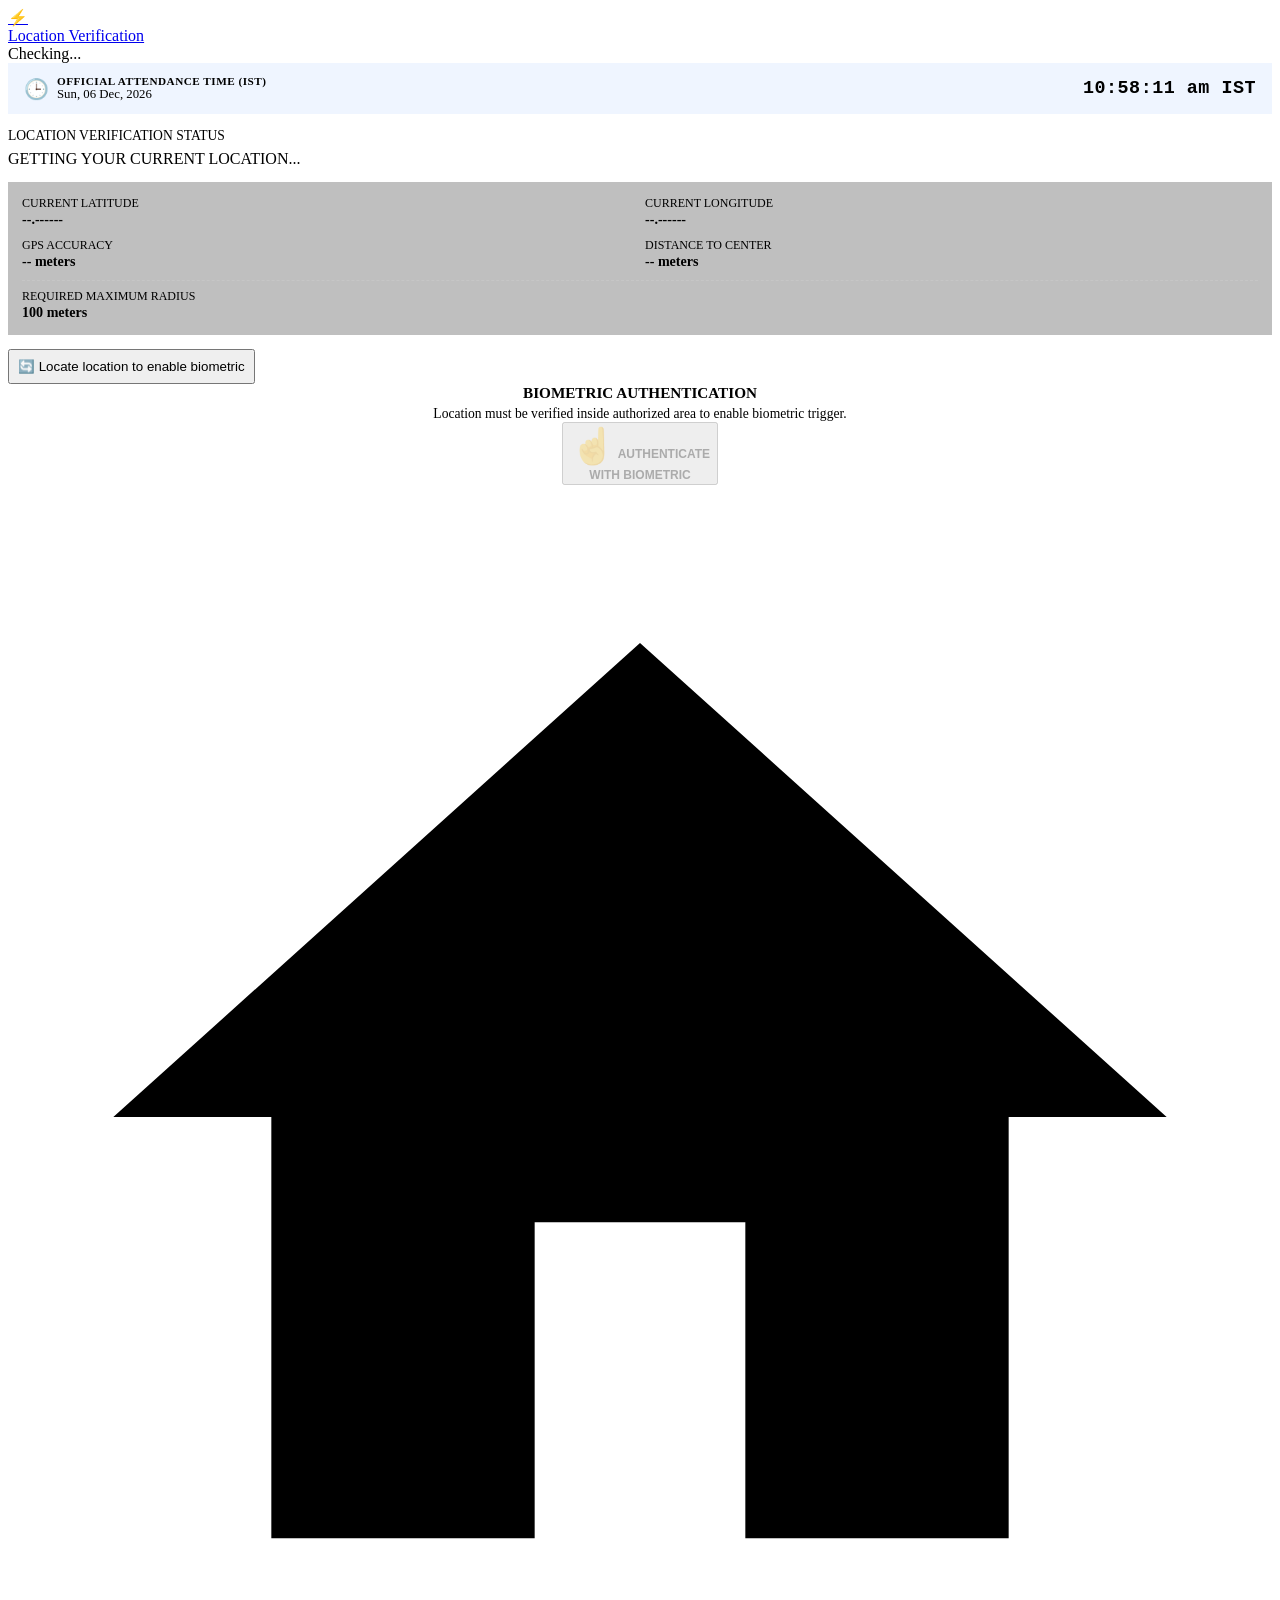
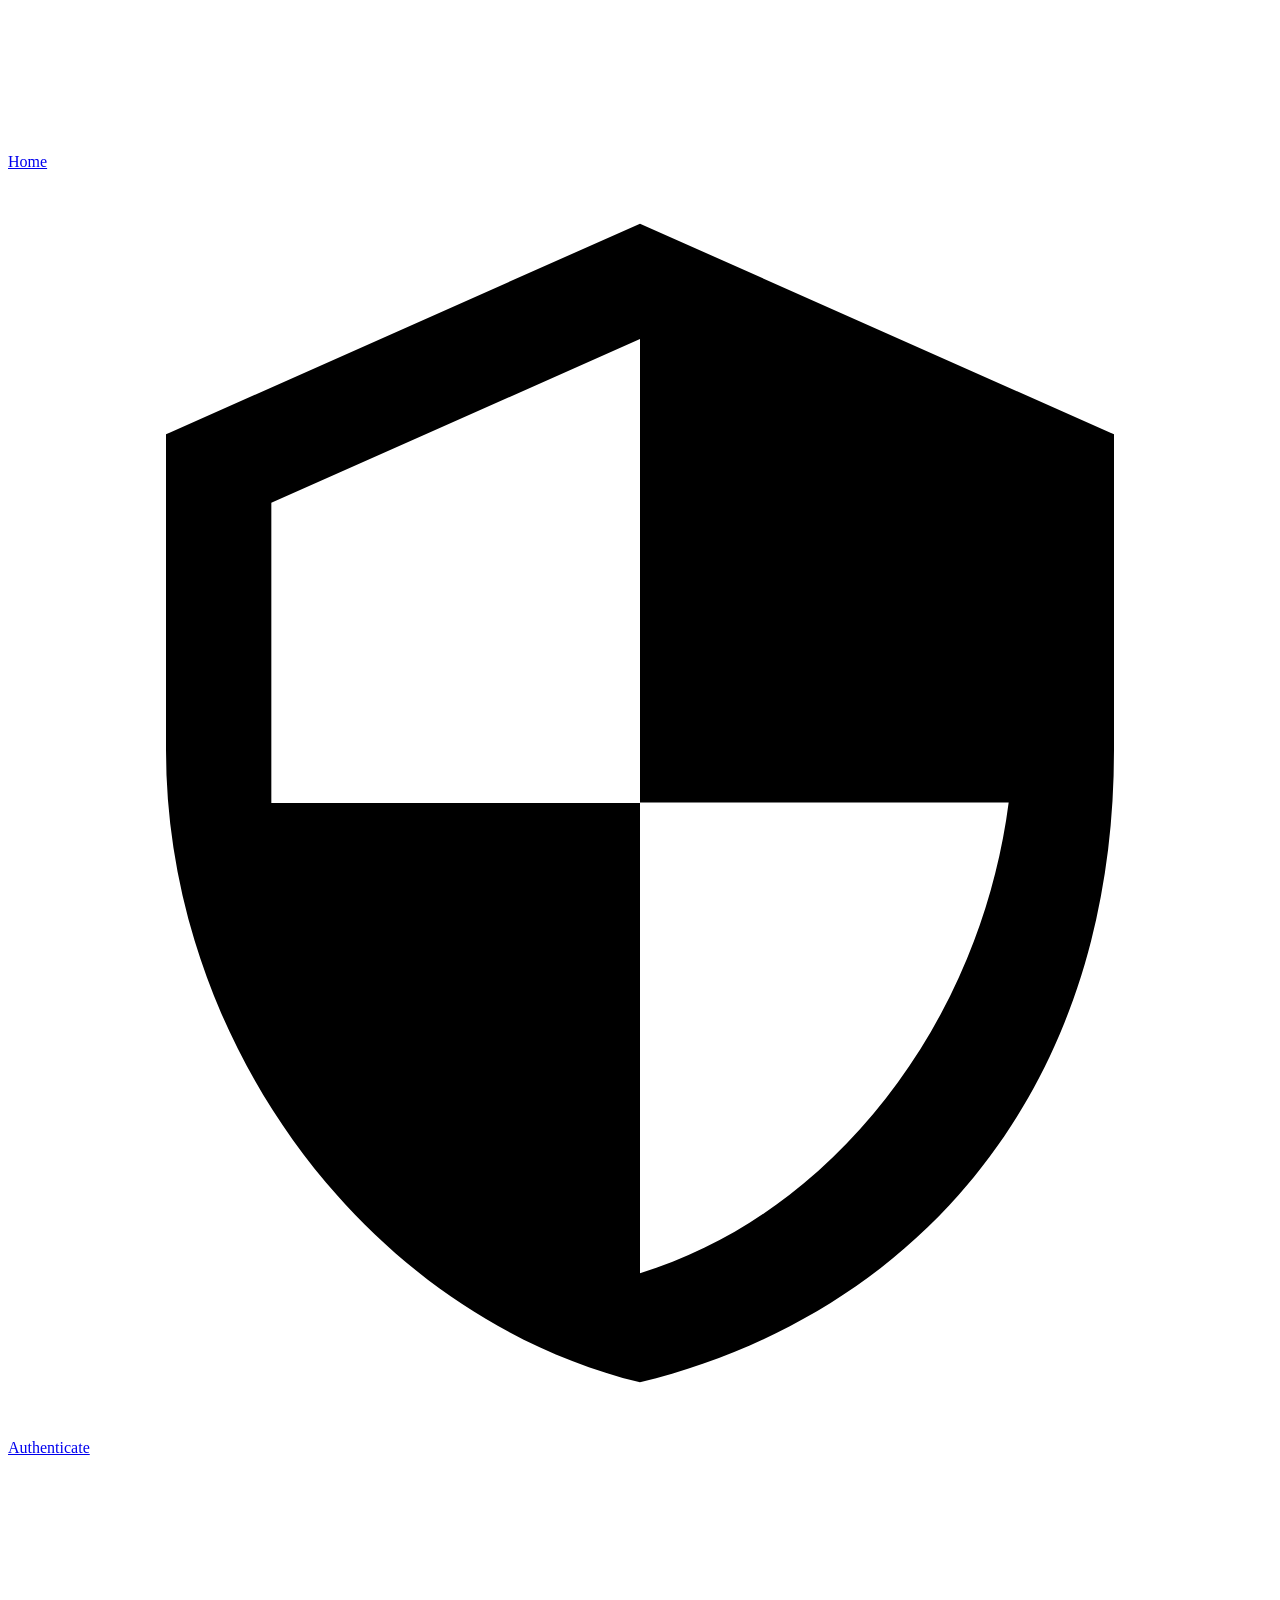
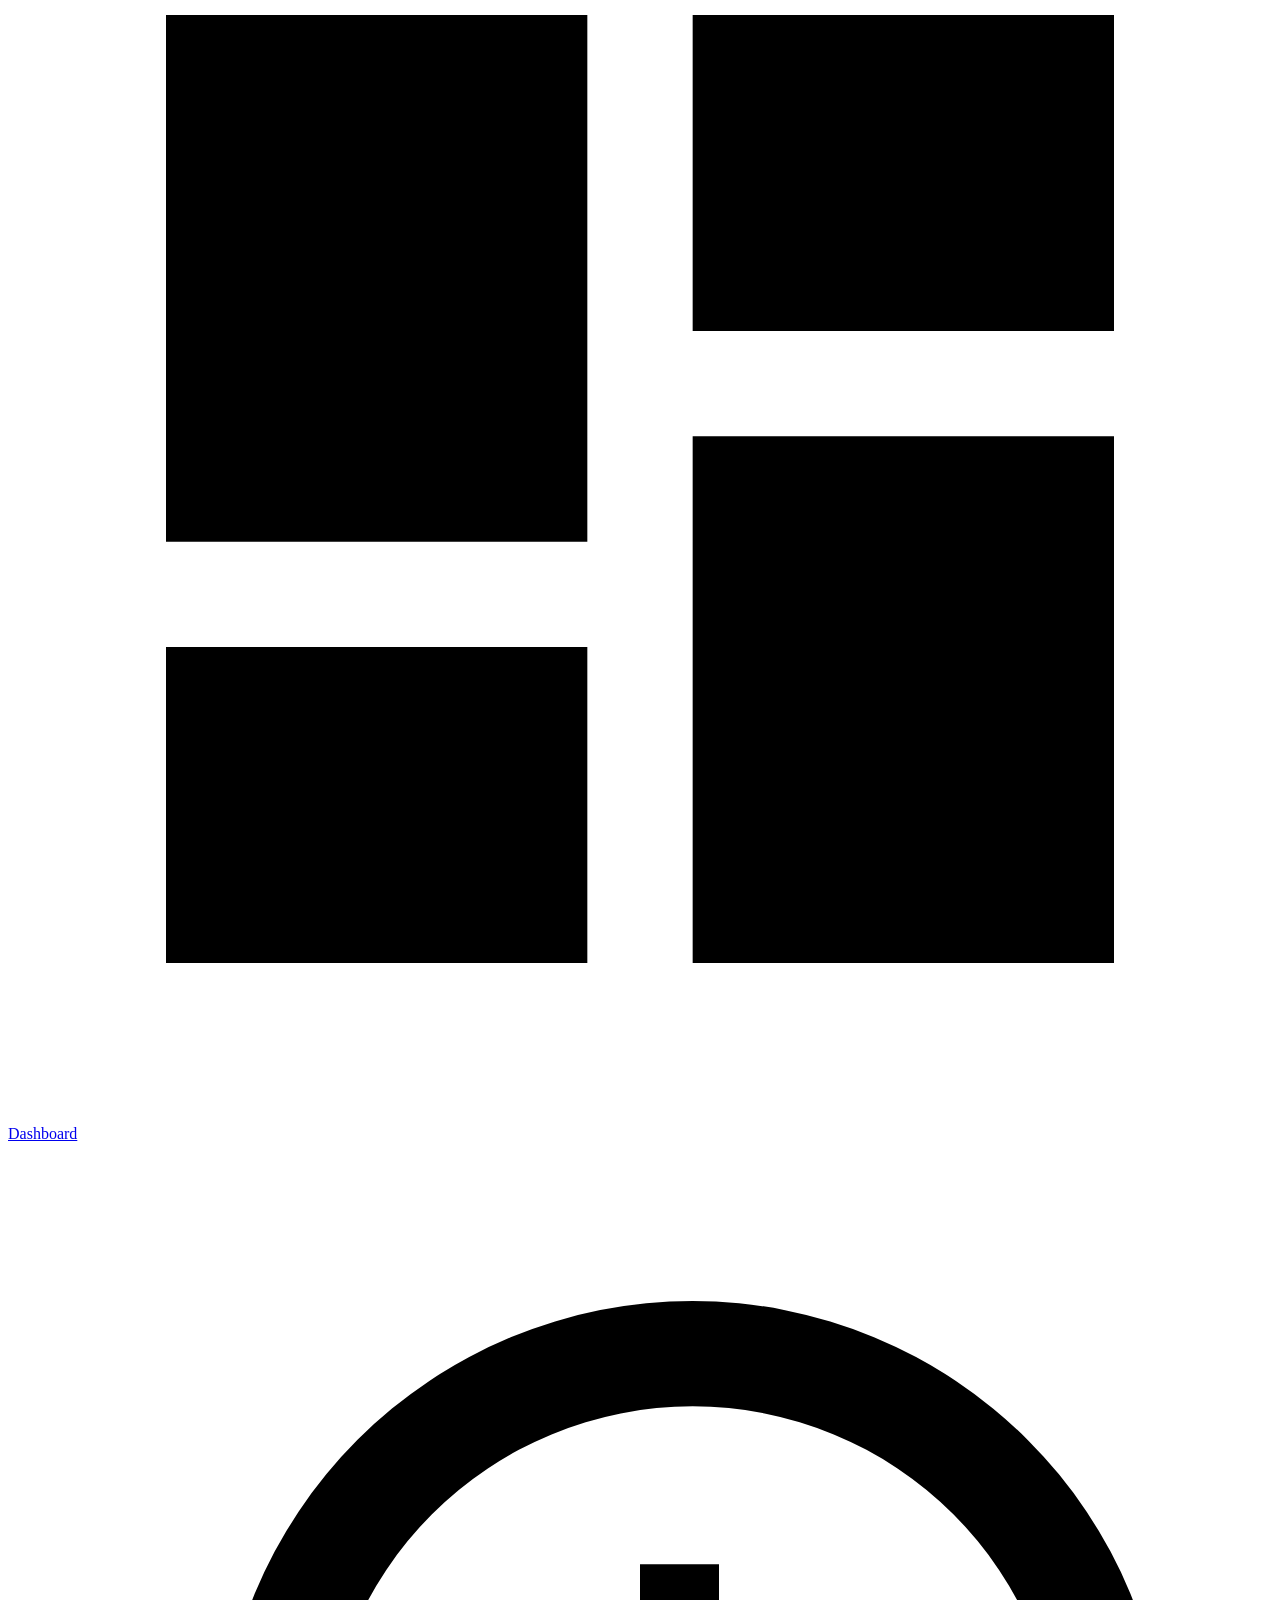
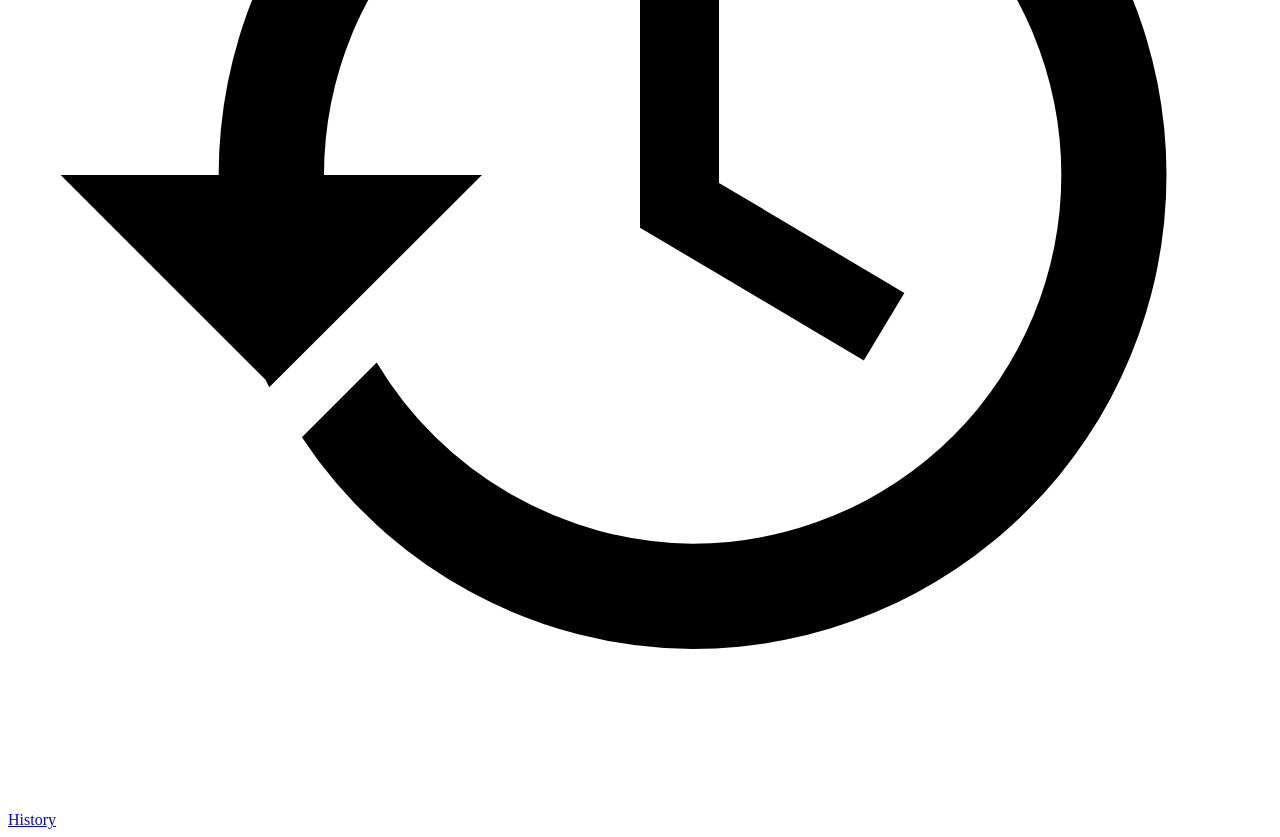
==== frontend/authenticate.html @ 59e49fab "feat: display live Indian Standard Time (IST) clock on login and authentication pages" ====
<!DOCTYPE html>
<html lang="en">
<head>
  <meta charset="UTF-8">
  <meta name="viewport" content="width=device-width, initial-scale=1.0, maximum-scale=1.0, user-scalable=no">
  <title>Location Verification & Biometric Auth — FXEC BIOMETRIC</title>
  <link rel="manifest" href="/manifest.json">
  <meta name="theme-color" content="#0d1117">
  <link rel="stylesheet" href="/css/main.css">
  <link rel="stylesheet" href="/css/components.css">
</head>
<body>

  <header class="top-header">
    <a href="/" class="brand">
      <div class="brand-icon">⚡</div>
      <span>Location Verification</span>
    </a>
    <div style="display: flex; gap: 10px; align-items: center;">
      <div id="topUserBadge" class="user-badge">Checking...</div>
      <button id="topLogoutBtn" onclick="App.logout()" class="btn btn-skyblue" style="display: none; width: auto; padding: 6px 14px; font-size: 0.8rem; border-radius: var(--radius-full);">
        🚪 Logout
      </button>
    </div>
  </header>

  <main class="app-container">
    <div id="alertContainer"></div>

    <!-- Live Indian Standard Time (IST) Banner -->
    <div class="card" style="margin-bottom: 14px; padding: 12px 16px; background: rgba(59, 130, 246, 0.08); border-color: rgba(59, 130, 246, 0.25); display: flex; justify-content: space-between; align-items: center;">
      <div style="display: flex; align-items: center; gap: 8px;">
        <span style="font-size: 1.25rem;">🕒</span>
        <div>
          <div style="font-size: 0.7rem; color: var(--text-dim); font-weight: 700; letter-spacing: 0.5px;">OFFICIAL ATTENDANCE TIME (IST)</div>
          <div id="liveAuthIstDate" style="font-size: 0.8rem; color: var(--text-muted); font-weight: 500;">--</div>
        </div>
      </div>
      <div id="liveAuthIstTime" style="font-size: 1.15rem; font-weight: 700; font-family: monospace; color: var(--primary); letter-spacing: 0.5px;">
        --:--:-- IST
      </div>
    </div>

    <!-- Location Status Banner & Details Card -->
    <div class="card location-status-card">
      <div style="font-size: 0.85rem; color: var(--text-muted); margin-bottom: 6px;">LOCATION VERIFICATION STATUS</div>
      
      <div id="statusIndicator" class="status-indicator loading">
        <span class="spinner"></span>
        <span>GETTING YOUR CURRENT LOCATION...</span>
      </div>

      <div style="display: grid; grid-template-columns: 1fr 1fr; gap: 10px; margin-top: 14px; text-align: left; font-size: 0.88rem; background: rgba(0,0,0,0.25); padding: 14px; border-radius: var(--radius-md);">
        <div>
          <span style="color: var(--text-dim); display: block; font-size: 0.75rem;">CURRENT LATITUDE</span>
          <strong id="valLatitude">--.------</strong>
        </div>
        <div>
          <span style="color: var(--text-dim); display: block; font-size: 0.75rem;">CURRENT LONGITUDE</span>
          <strong id="valLongitude">--.------</strong>
        </div>
        <div>
          <span style="color: var(--text-dim); display: block; font-size: 0.75rem;">GPS ACCURACY</span>
          <strong id="valAccuracy">-- meters</strong>
        </div>
        <div>
          <span style="color: var(--text-dim); display: block; font-size: 0.75rem;">DISTANCE TO CENTER</span>
          <strong id="valDistance" style="color: var(--primary);">-- meters</strong>
        </div>
        <div style="grid-column: span 2; border-top: 1px dashed rgba(255,255,255,0.1); padding-top: 8px;">
          <span style="color: var(--text-dim); display: block; font-size: 0.75rem;">REQUIRED MAXIMUM RADIUS</span>
          <strong id="valRequiredRadius">100 meters</strong>
        </div>
      </div>

      <button id="btnRefreshGeo" class="btn btn-secondary" style="margin-top: 14px; padding: 8px;">
        🔄 Locate location to enable biometric
      </button>
    </div>

    <!-- Biometric Touch Button Card -->
    <div class="card" style="text-align: center;">
      <div style="font-size: 0.95rem; font-weight: 600; margin-bottom: 4px;">BIOMETRIC AUTHENTICATION</div>
      <div id="biometricInstruction" style="font-size: 0.85rem; color: var(--text-muted);">
        Location must be verified inside authorized area to enable biometric trigger.
      </div>

      <button id="btnBiometricTrigger" class="biometric-touch-target disabled" disabled>
        <span style="font-size: 2.2rem; margin-bottom: 4px;">☝️</span>
        <span style="font-size: 0.75rem; font-weight: 700; text-align: center; line-height: 1.2;">AUTHENTICATE<br>WITH BIOMETRIC</span>
      </button>
    </div>
  </main>

  <nav class="bottom-nav">
    <a href="/index.html" class="nav-item">
      <svg viewBox="0 0 24 24"><path d="M10 20v-6h4v6h5v-8h3L12 3 2 12h3v8z"/></svg>
      <span>Home</span>
    </a>
    <a href="/authenticate.html" class="nav-item active">
      <svg viewBox="0 0 24 24"><path d="M12 1L3 5v6c0 5.55 3.84 10.74 9 12 5.16-1.26 9-5.45 9-12V5l-9-4zm0 10.99h7c-.53 4.12-3.28 7.79-7 8.94V12H5V6.3l7-3.11v8.8z"/></svg>

      <span>Authenticate</span>
    </a>
    <a href="/dashboard.html" class="nav-item">
      <svg viewBox="0 0 24 24"><path d="M3 13h8V3H3v10zm0 8h8v-6H3v6zm10 0h8V11h-8v10zm0-18v6h8V3h-8z"/></svg>
      <span>Dashboard</span>
    </a>
    <a href="/history.html" class="nav-item">
      <svg viewBox="0 0 24 24"><path d="M13 3a9 9 0 00-9 9H1l3.89 3.89.07.14L9 12H6a7 7 0 117 7 7.07 7.07 0 01-6-3.44l-1.42 1.42A8.95 8.95 0 0013 21a9 9 0 000-18zm-1 5v5l4.25 2.52.77-1.28-3.52-2.09V8z"/></svg>
      <span>History</span>
    </a>
  </nav>

  <script src="/js/api.js?v=2.1.0"></script>
  <script src="/js/geo.js?v=2.1.0"></script>
  <script src="/js/webauthn.js?v=2.1.0"></script>
  <script src="/js/app.js?v=2.1.0"></script>
  <script>
    let currentPosData = null;
    let currentUserData = null;

    function updateAuthIstClock() {
      const now = new Date();
      const timeStr = now.toLocaleTimeString('en-IN', {
        timeZone: 'Asia/Kolkata',
        hour: '2-digit',
        minute: '2-digit',
        second: '2-digit',
        hour12: true
      });
      const dateStr = now.toLocaleDateString('en-IN', {
        timeZone: 'Asia/Kolkata',
        weekday: 'short',
        day: '2-digit',
        month: 'short',
        year: 'numeric'
      });
      const timeEl = document.getElementById('liveAuthIstTime');
      const dateEl = document.getElementById('liveAuthIstDate');
      if (timeEl) timeEl.textContent = `${timeStr} IST`;
      if (dateEl) dateEl.textContent = dateStr;
    }
    updateAuthIstClock();
    setInterval(updateAuthIstClock, 1000);

    document.addEventListener('DOMContentLoaded', async () => {
      updateAuthIstClock();
      // Check session
      try {
        const res = await API.getCurrentUser();
        if (res.authenticated && res.user) {
          currentUserData = res.user;
        }
      } catch (e) {}

      // Initial GPS detection
      await checkUserLocation();

      document.getElementById('btnRefreshGeo').addEventListener('click', checkUserLocation);
      document.getElementById('btnBiometricTrigger').addEventListener('click', triggerBiometricAuth);
    });

    async function checkUserLocation() {
      const indicator = document.getElementById('statusIndicator');
      const btnAuth = document.getElementById('btnBiometricTrigger');
      const instruction = document.getElementById('biometricInstruction');

      indicator.className = 'status-indicator loading';
      indicator.innerHTML = '<span class="spinner"></span><span>GETTING YOUR CURRENT LOCATION...</span>';

      // Pre-fill from cached position if available for instant UI feedback
      if (GeoService._lastKnownPosition) {
        document.getElementById('valLatitude').textContent = GeoService._lastKnownPosition.latitude.toFixed(6);
        document.getElementById('valLongitude').textContent = GeoService._lastKnownPosition.longitude.toFixed(6);
        document.getElementById('valAccuracy').textContent = `${GeoService._lastKnownPosition.accuracy.toFixed(1)}m`;
      } else {
        document.getElementById('valLatitude').textContent = '--.------';
        document.getElementById('valLongitude').textContent = '--.------';
        document.getElementById('valAccuracy').textContent = '-- meters';
        document.getElementById('valDistance').textContent = '-- meters';
      }

      btnAuth.classList.add('disabled');
      btnAuth.disabled = true;

      // Friendly progress update if device GPS takes more than 2.5 seconds
      const slowTimer = setTimeout(() => {
        if (indicator.classList.contains('loading')) {
          indicator.innerHTML = '<span class="spinner"></span><span>CONNECTING TO SATELLITES & GPS...</span>';
          instruction.textContent = 'Please ensure your device Location / GPS is turned ON in settings.';
        }
      }, 2500);

      try {
        currentPosData = await GeoService.getCurrentPosition();
        clearTimeout(slowTimer);
        
        document.getElementById('valLatitude').textContent = currentPosData.latitude.toFixed(6);
        document.getElementById('valLongitude').textContent = currentPosData.longitude.toFixed(6);
        document.getElementById('valAccuracy').textContent = `${currentPosData.accuracy.toFixed(1)}m`;

        // Pre-flight check on backend
        const verifyRes = await API.verifyLocation(currentPosData);
        if (!verifyRes.success) throw new Error(verifyRes.message);

        const locResult = verifyRes.result;
        document.getElementById('valRequiredRadius').textContent = `${locResult.required_radius} meters`;
        
        if (locResult.distance_meters !== null) {
          document.getElementById('valDistance').textContent = `${locResult.distance_meters} meters`;
        }

        if (locResult.is_inside) {
          indicator.className = 'status-indicator inside';
          indicator.innerHTML = '✓ INSIDE AUTHORIZED AREA';
          
          btnAuth.classList.remove('disabled');
          btnAuth.disabled = false;
          instruction.textContent = 'Location verified! Tap the button to complete biometric authentication.';
          instruction.style.color = 'var(--success)';
        } else {
          indicator.className = 'status-indicator outside';
          indicator.innerHTML = '✕ OUTSIDE AUTHORIZED AREA';
          
          btnAuth.classList.add('disabled');
          btnAuth.disabled = true;
          instruction.textContent = locResult.message;
          instruction.style.color = 'var(--danger)';
        }
      } catch (err) {
        clearTimeout(slowTimer);
        indicator.className = 'status-indicator outside';
        indicator.innerHTML = `✕ LOCATION ERROR`;
        instruction.textContent = err.message;
        App.showAlert(err.message, 'danger');
      }
    }

    async function triggerBiometricAuth() {
      if (!currentPosData) {
        App.showAlert('Current position not available. Refresh location.', 'danger');
        return;
      }

      const targetUserId = currentUserData ? currentUserData.user_id : 'admin';

      try {
        App.showAlert('Contacting server & validating geofence coordinates...', 'info');
        
        // 1. Get WebAuthn Login Options from Server (with independent server-side geofence validation)
        const optRes = await API.getWebAuthnLoginOptions(targetUserId, currentPosData);

        if (!optRes.success) {
          if (optRes.message && optRes.message.includes('No biometric passkey registered')) {
            const enrollNow = confirm('No biometric passkey is enrolled for your account on this device. Would you like to register your device biometric in 1 step now?');
            if (enrollNow) {
              App.showAlert('Scan fingerprint / Face ID to register this device...', 'info');
              const regRes = await WebAuthnService.enrollPasskeyForUser(targetUserId);
              if (regRes.success) {
                App.showAlert('🎉 Passkey enrolled! Now initiating biometric authentication...', 'success');
                setTimeout(triggerBiometricAuth, 800);
                return;
              }
            }
          }
          throw new Error(optRes.message || 'Server rejected location or options.');
        }

        App.showAlert('Please scan Fingerprint / Face ID on your device...', 'info');

        // 2. Client WebAuthn Assertion
        const credential = await WebAuthnService.authenticatePasskey(optRes.options);

        App.showAlert('Verifying WebAuthn biometric assertion on server...', 'info');

        // 3. Server Assertion Verification & Attendance Logging
        const verifyRes = await API.verifyWebAuthnLogin(credential, currentPosData);

        if (verifyRes.success) {
          App.showAlert('🎉 Biometric authentication successful! Attendance recorded.', 'success');
          setTimeout(() => {
            window.location.href = '/history.html';
          }, 1500);
        }
      } catch (err) {
        App.showAlert(`Biometric authentication failed: ${err.message}`, 'danger');
      }
    }
  </script>
</body>
</html>
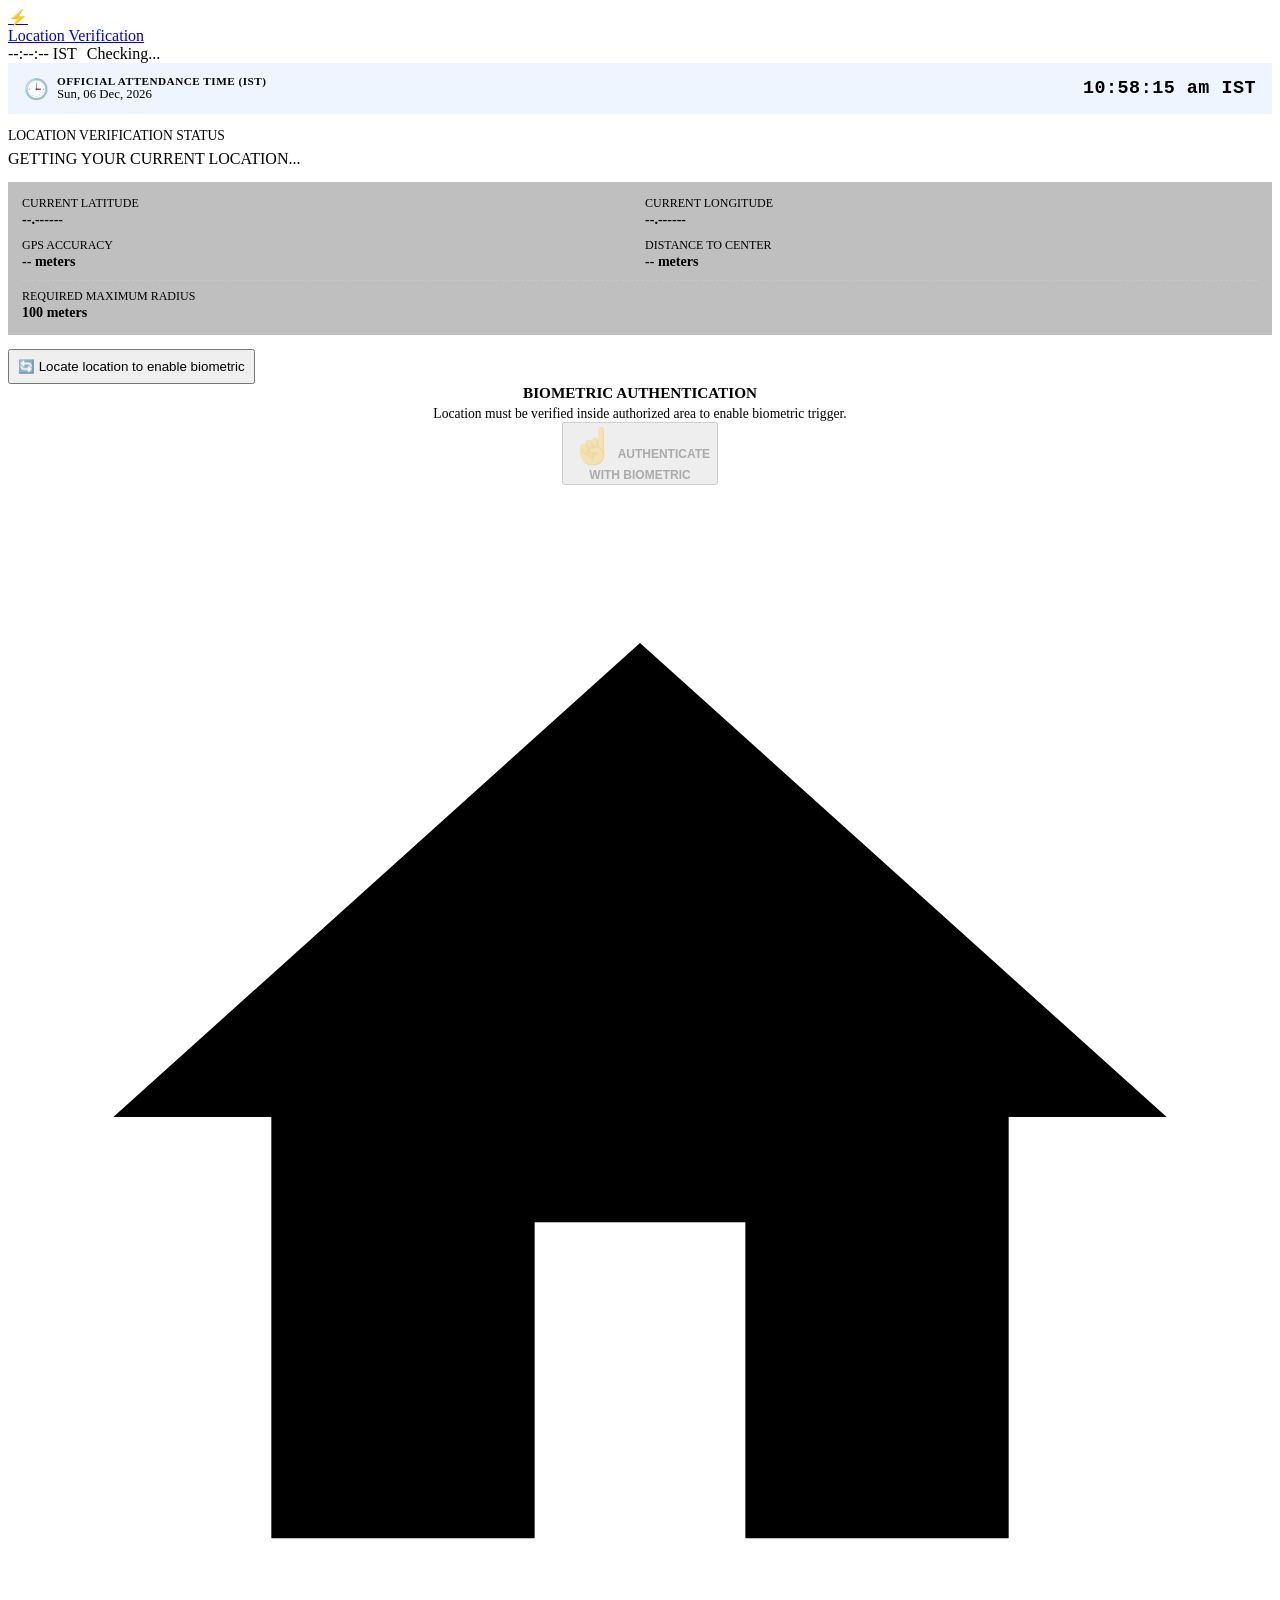
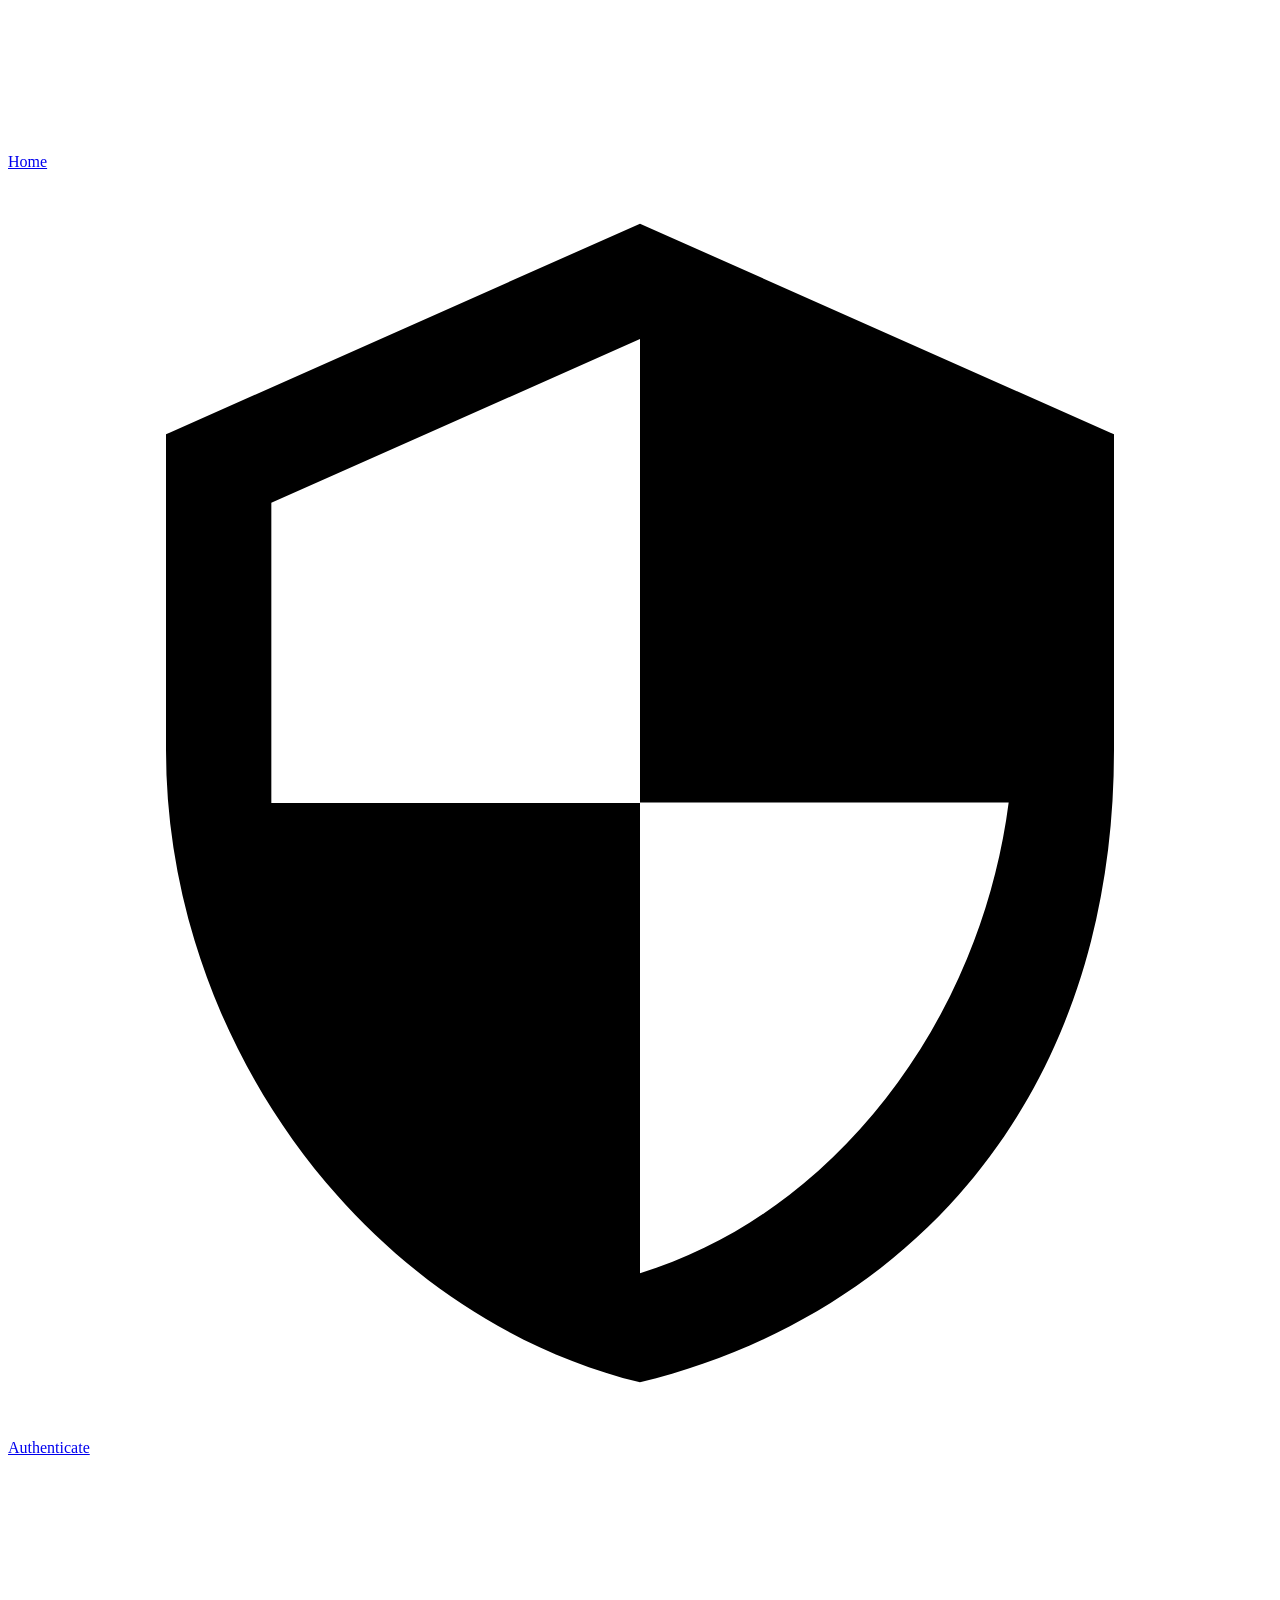
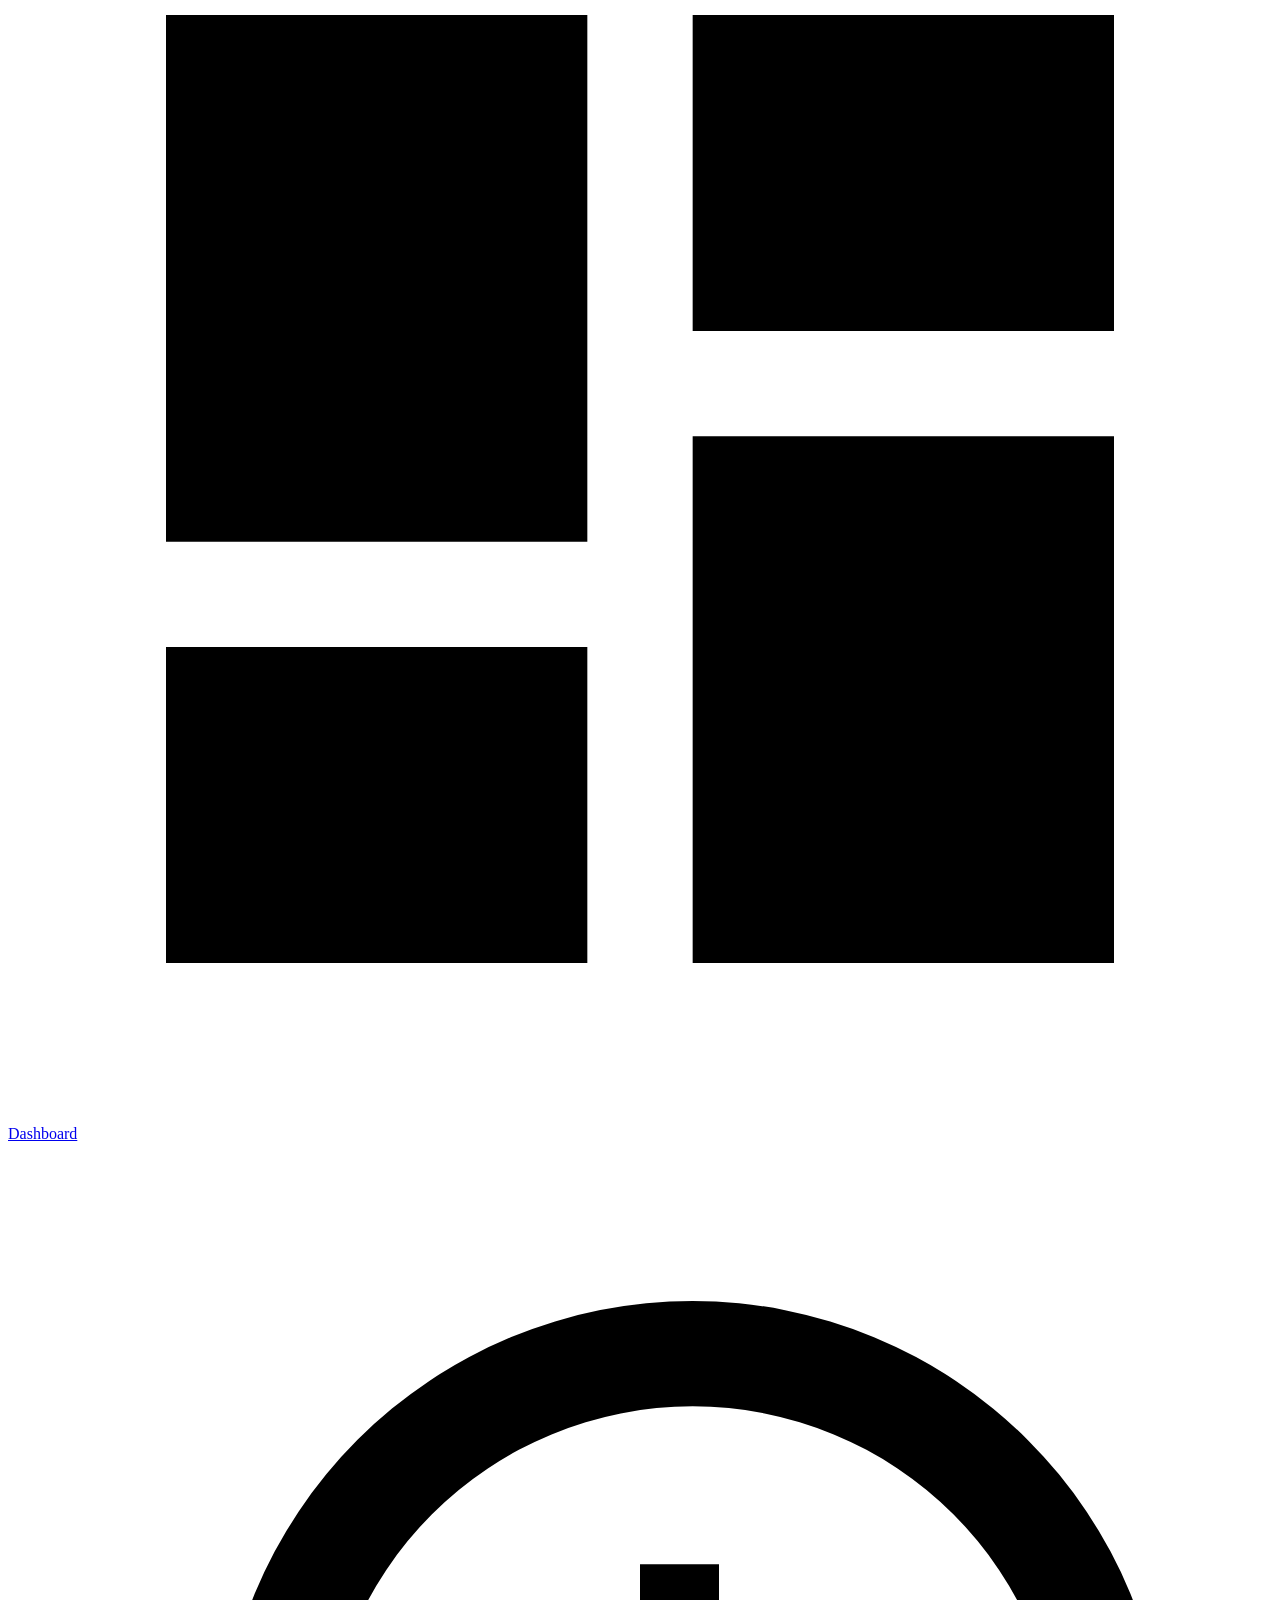
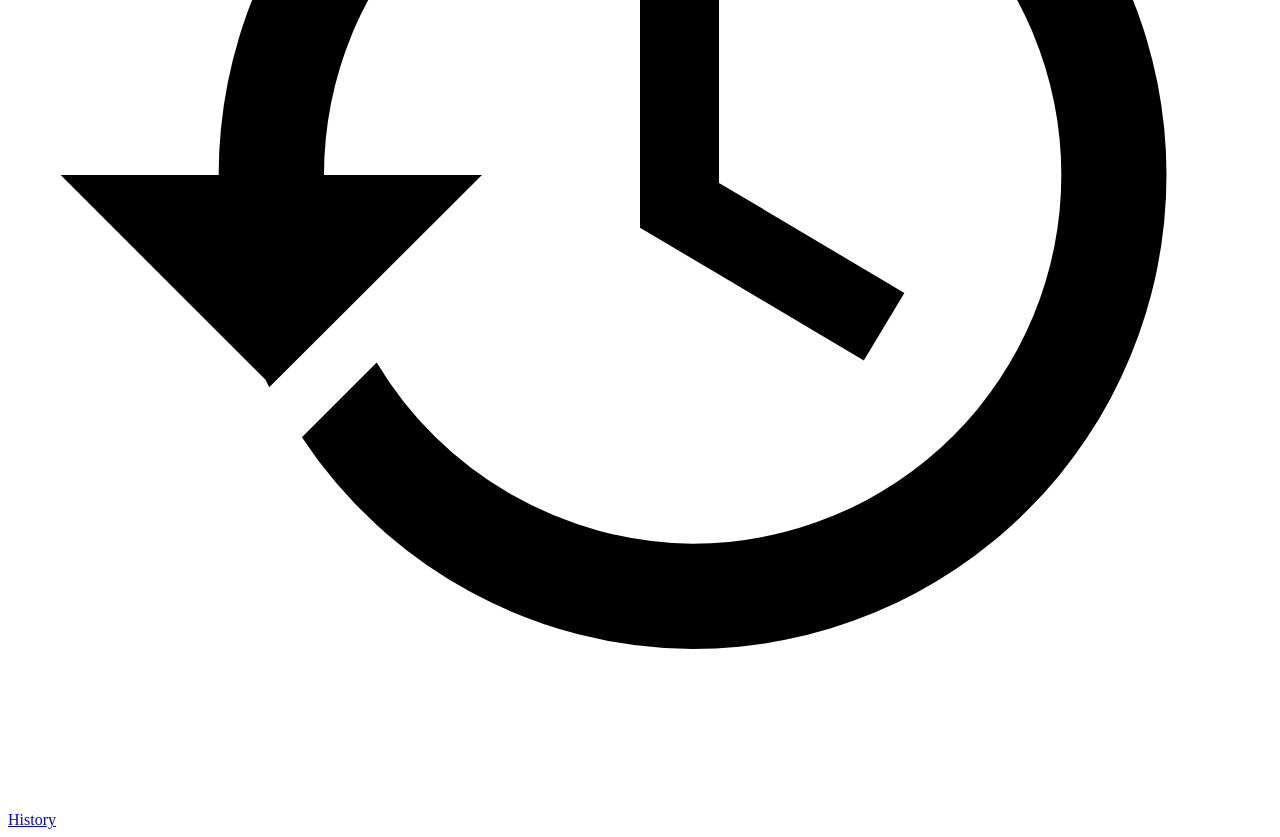
==== commit 0c2688ec: "fix: enable global real-time IST clock across all headers, cards, and purge service worker cache" ====
--- a/frontend/authenticate.html
+++ b/frontend/authenticate.html
@@ -17,6 +17,10 @@
       <span>Location Verification</span>
     </a>
     <div style="display: flex; gap: 10px; align-items: center;">
+      <div class="header-ist-clock">
+        <span class="clock-dot"></span>
+        <span class="header-ist-clock-time">--:--:-- IST</span>
+      </div>
       <div id="topUserBadge" class="user-badge">Checking...</div>
       <button id="topLogoutBtn" onclick="App.logout()" class="btn btn-skyblue" style="display: none; width: auto; padding: 6px 14px; font-size: 0.8rem; border-radius: var(--radius-full);">
         🚪 Logout
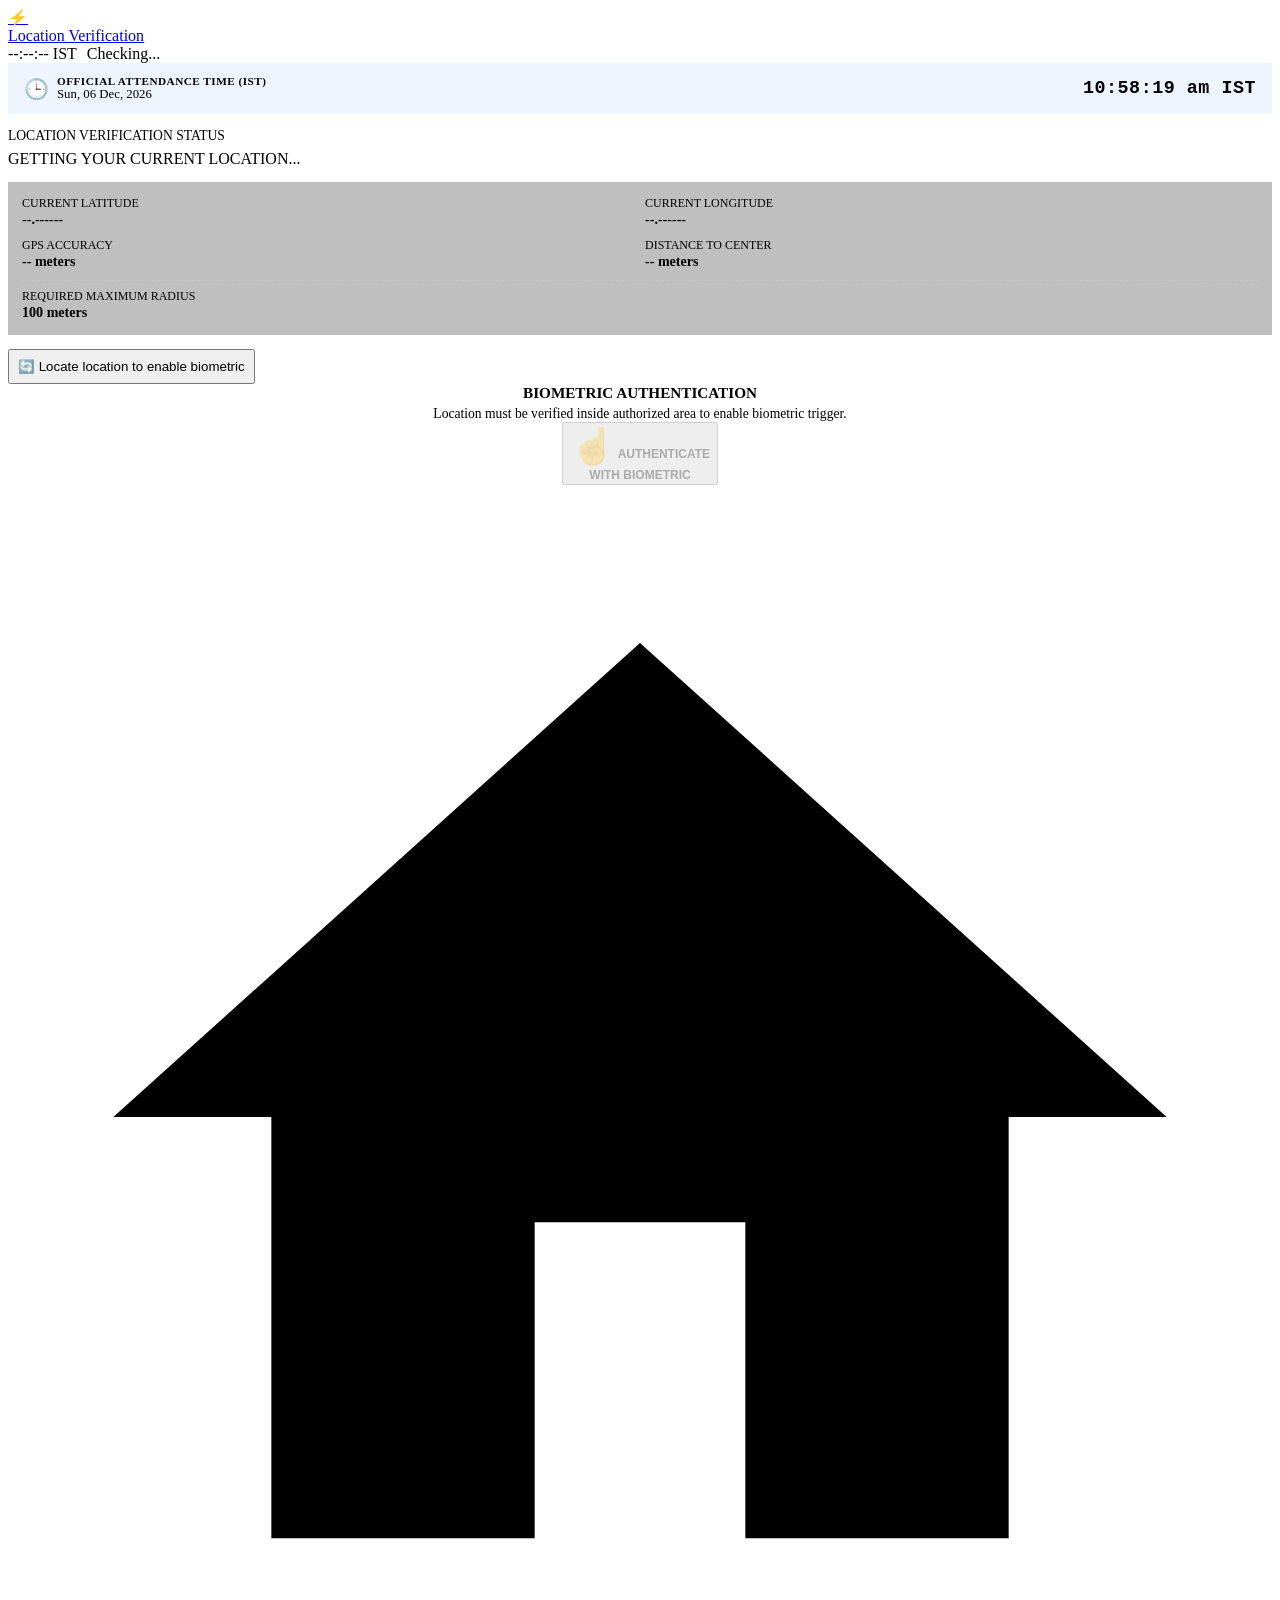
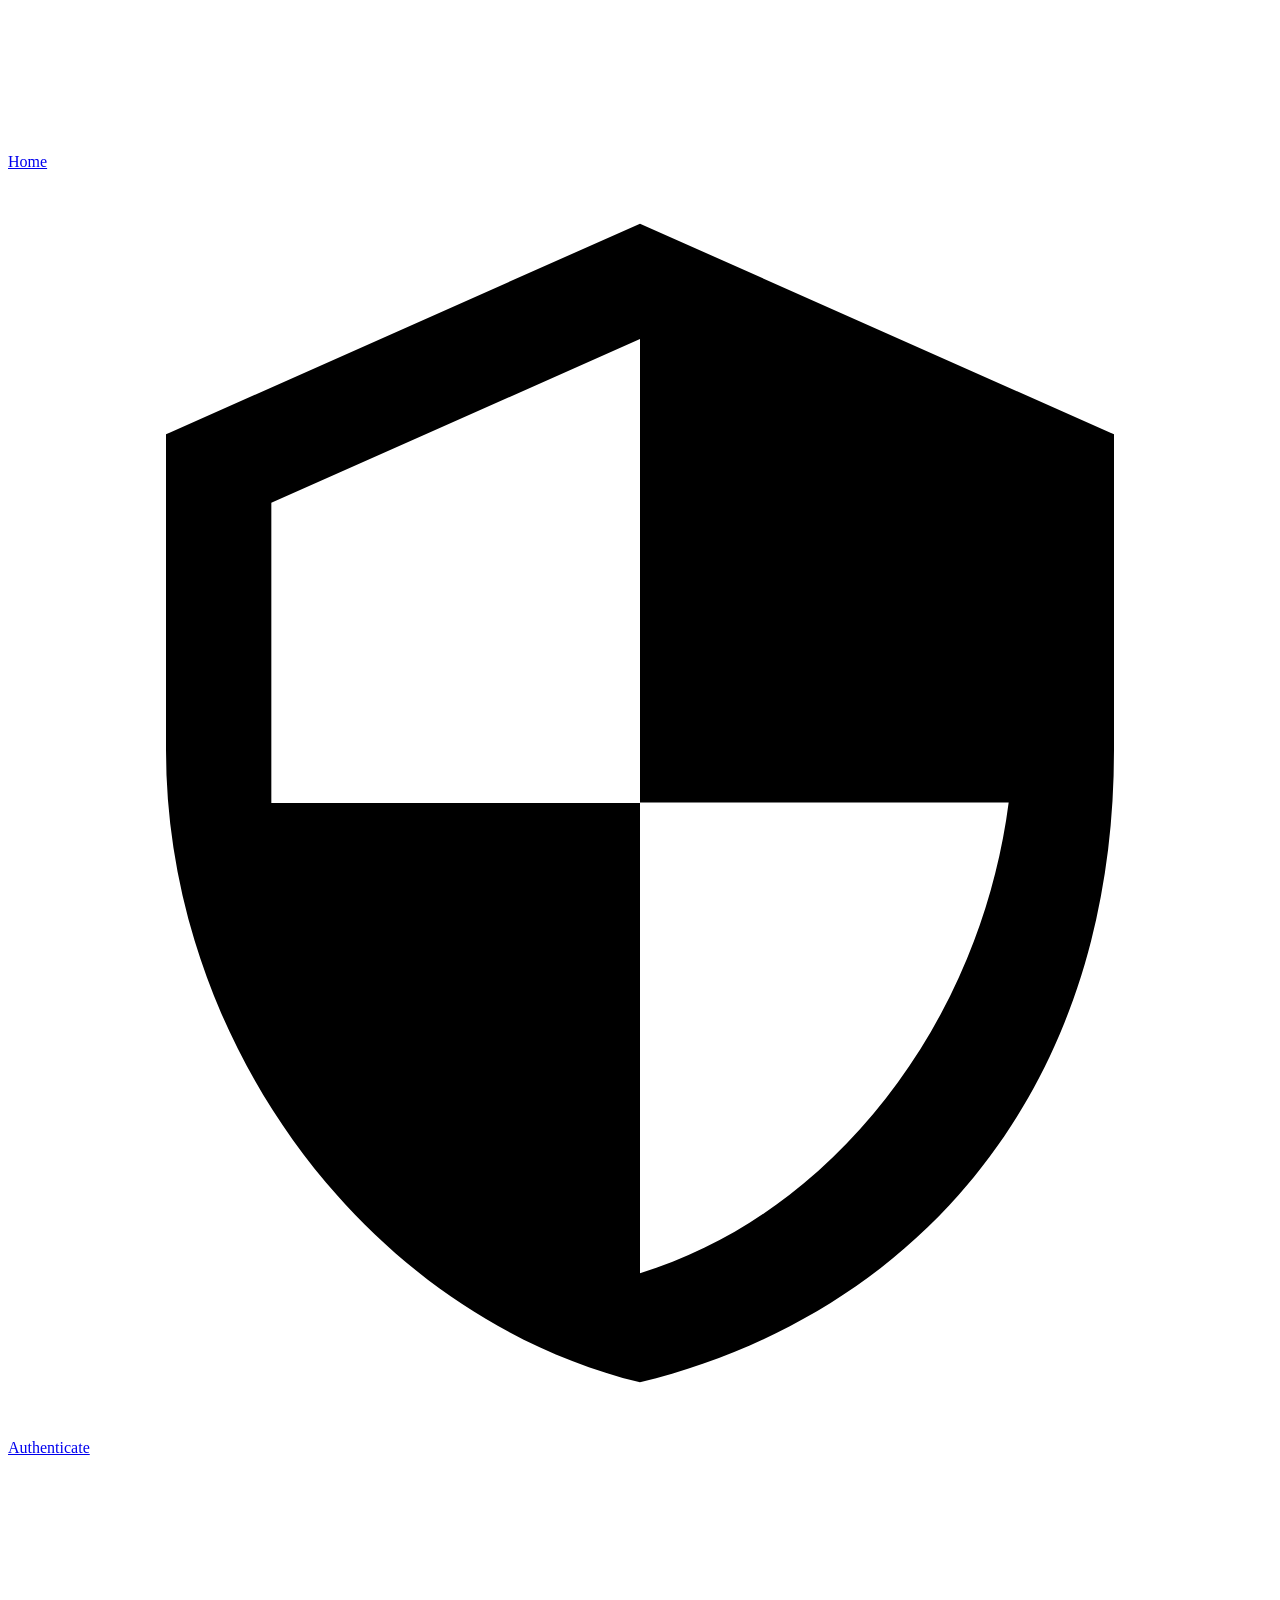
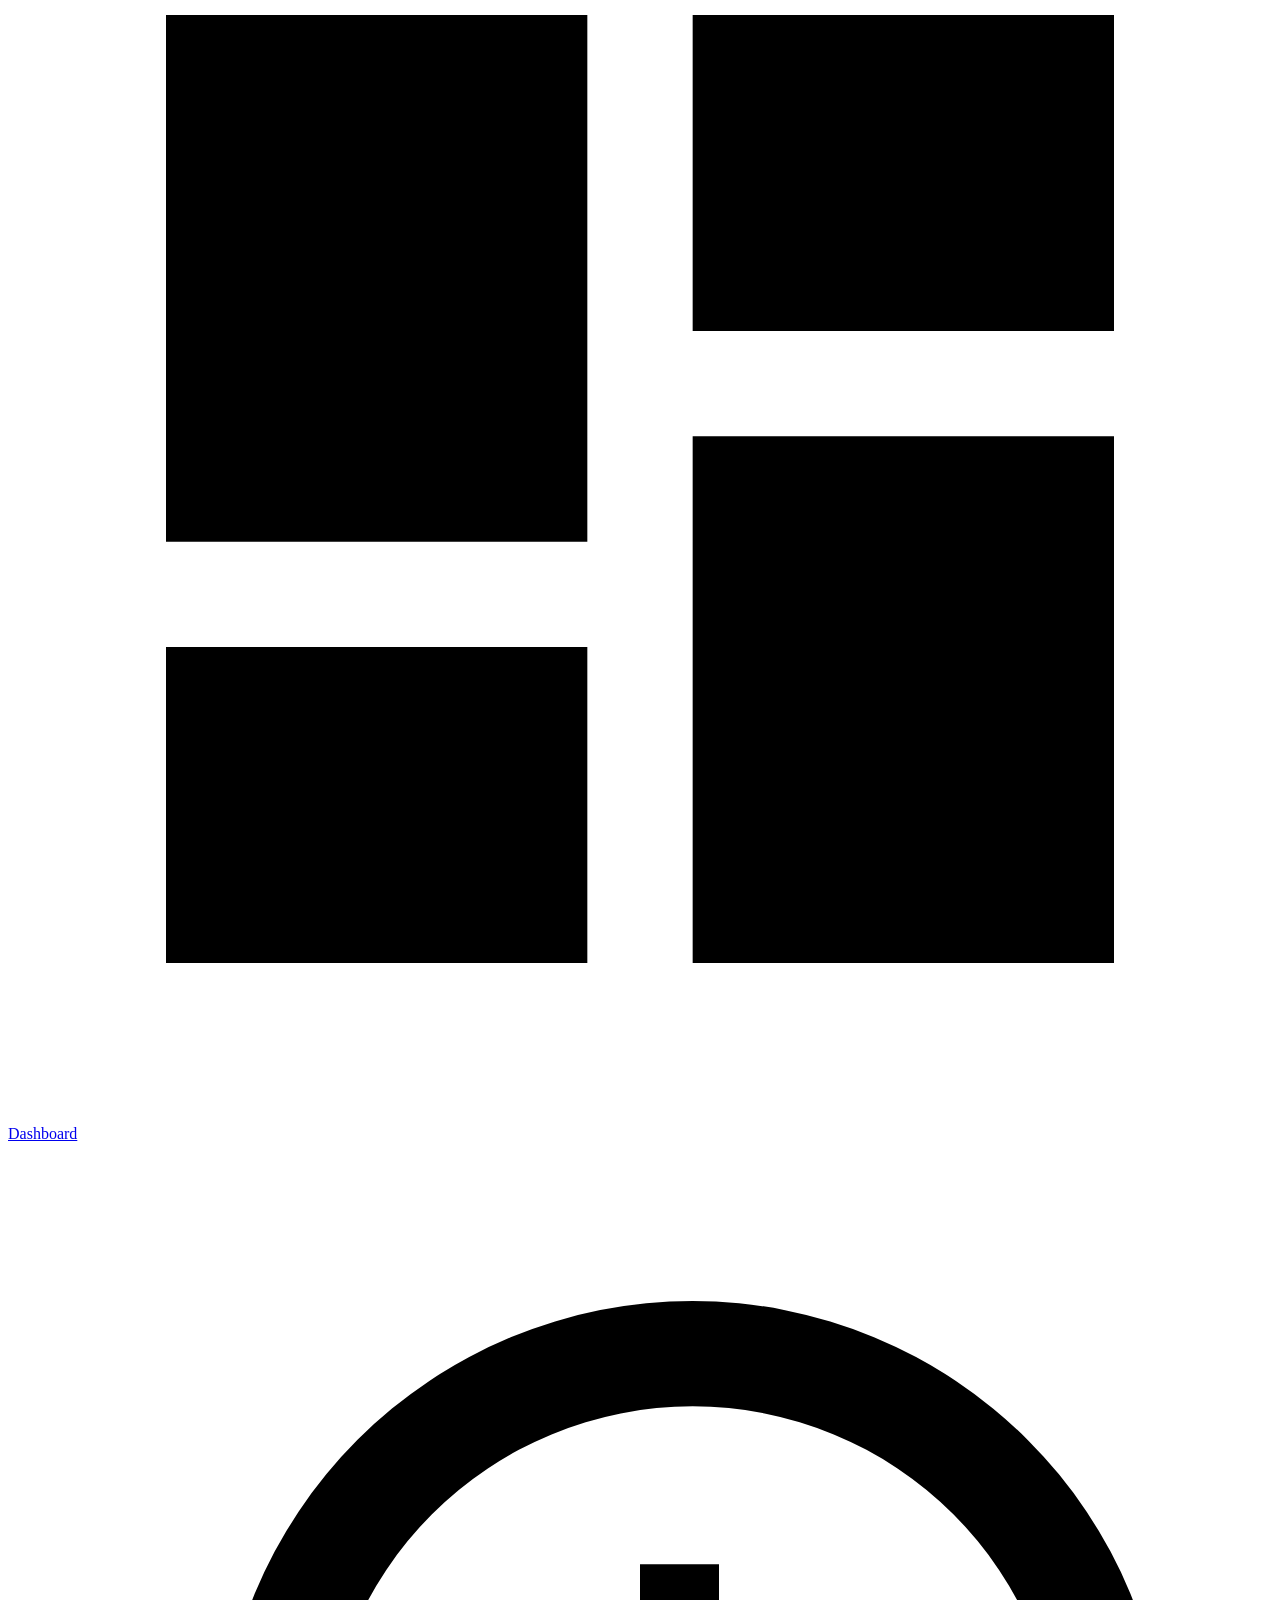
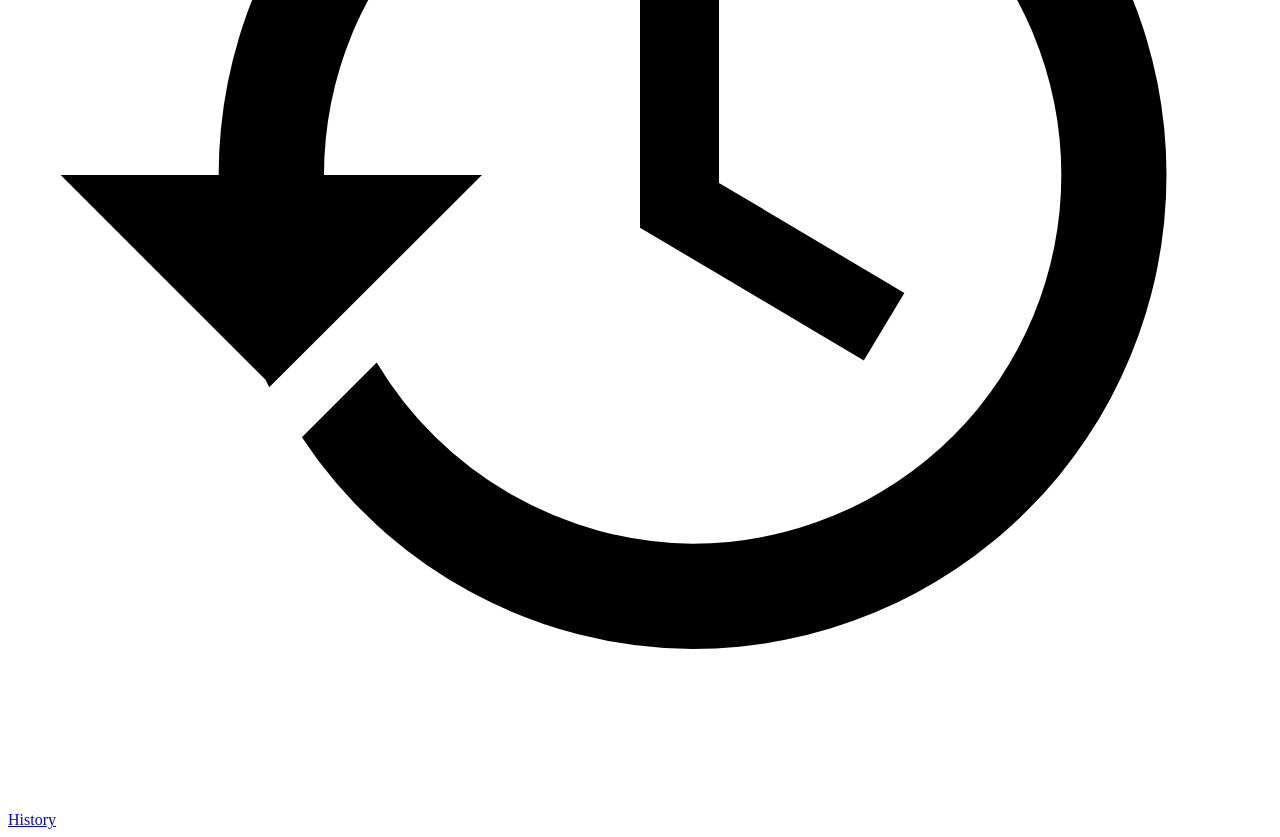
==== commit e4e4e1a0: "Enforce in-time (<09:01 AM) and out-time (>04:04 PM) attendance rules in UI and server" ====
--- a/frontend/authenticate.html
+++ b/frontend/authenticate.html
@@ -215,14 +215,37 @@
           document.getElementById('valDistance').textContent = `${locResult.distance_meters} meters`;
         }
 
+        // Check Attendance Time Window on Server
+        const targetUserId = currentUserData ? currentUserData.user_id : '';
+        let timeWindow = null;
+        try {
+          const statusRes = await API.getAttendanceStatus(targetUserId);
+          if (statusRes.success && statusRes.window) {
+            timeWindow = statusRes.window;
+          }
+        } catch (e) {
+          console.error('Error fetching attendance time status:', e);
+        }
+
         if (locResult.is_inside) {
-          indicator.className = 'status-indicator inside';
-          indicator.innerHTML = '✓ INSIDE AUTHORIZED AREA';
-          
-          btnAuth.classList.remove('disabled');
-          btnAuth.disabled = false;
-          instruction.textContent = 'Location verified! Tap the button to complete biometric authentication.';
-          instruction.style.color = 'var(--success)';
+          if (timeWindow && !timeWindow.allowed) {
+            indicator.className = 'status-indicator inside';
+            indicator.innerHTML = '✓ INSIDE AUTHORIZED AREA';
+            
+            btnAuth.classList.add('disabled');
+            btnAuth.disabled = true;
+            instruction.textContent = timeWindow.reason;
+            instruction.style.color = 'var(--danger)';
+          } else {
+            indicator.className = 'status-indicator inside';
+            indicator.innerHTML = '✓ INSIDE AUTHORIZED AREA';
+            
+            btnAuth.classList.remove('disabled');
+            btnAuth.disabled = false;
+            const punchLabel = timeWindow && timeWindow.punch_type === 'PUNCH_OUT' ? 'Out Time' : 'In Time';
+            instruction.textContent = `Location verified! Tap the button to mark ${punchLabel}.`;
+            instruction.style.color = 'var(--success)';
+          }
         } else {
           indicator.className = 'status-indicator outside';
           indicator.innerHTML = '✕ OUTSIDE AUTHORIZED AREA';
@@ -248,11 +271,13 @@
       }
 
       const targetUserId = currentUserData ? currentUserData.user_id : 'admin';
+      const btnAuth = document.getElementById('btnBiometricTrigger');
+      const instruction = document.getElementById('biometricInstruction');
 
       try {
-        App.showAlert('Contacting server & validating geofence coordinates...', 'info');
+        App.showAlert('Contacting server & validating attendance time & geofence...', 'info');
         
-        // 1. Get WebAuthn Login Options from Server (with independent server-side geofence validation)
+        // 1. Get WebAuthn Login Options from Server (with independent server-side time window & geofence validation)
         const optRes = await API.getWebAuthnLoginOptions(targetUserId, currentPosData);
 
         if (!optRes.success) {
@@ -268,6 +293,14 @@
               }
             }
           }
+          if (btnAuth) {
+            btnAuth.classList.add('disabled');
+            btnAuth.disabled = true;
+          }
+          if (instruction) {
+            instruction.textContent = optRes.message;
+            instruction.style.color = 'var(--danger)';
+          }
           throw new Error(optRes.message || 'Server rejected location or options.');
         }
 
@@ -286,6 +319,8 @@
           setTimeout(() => {
             window.location.href = '/history.html';
           }, 1500);
+        } else {
+          throw new Error(verifyRes.message || 'Verification failed.');
         }
       } catch (err) {
         App.showAlert(`Biometric authentication failed: ${err.message}`, 'danger');
